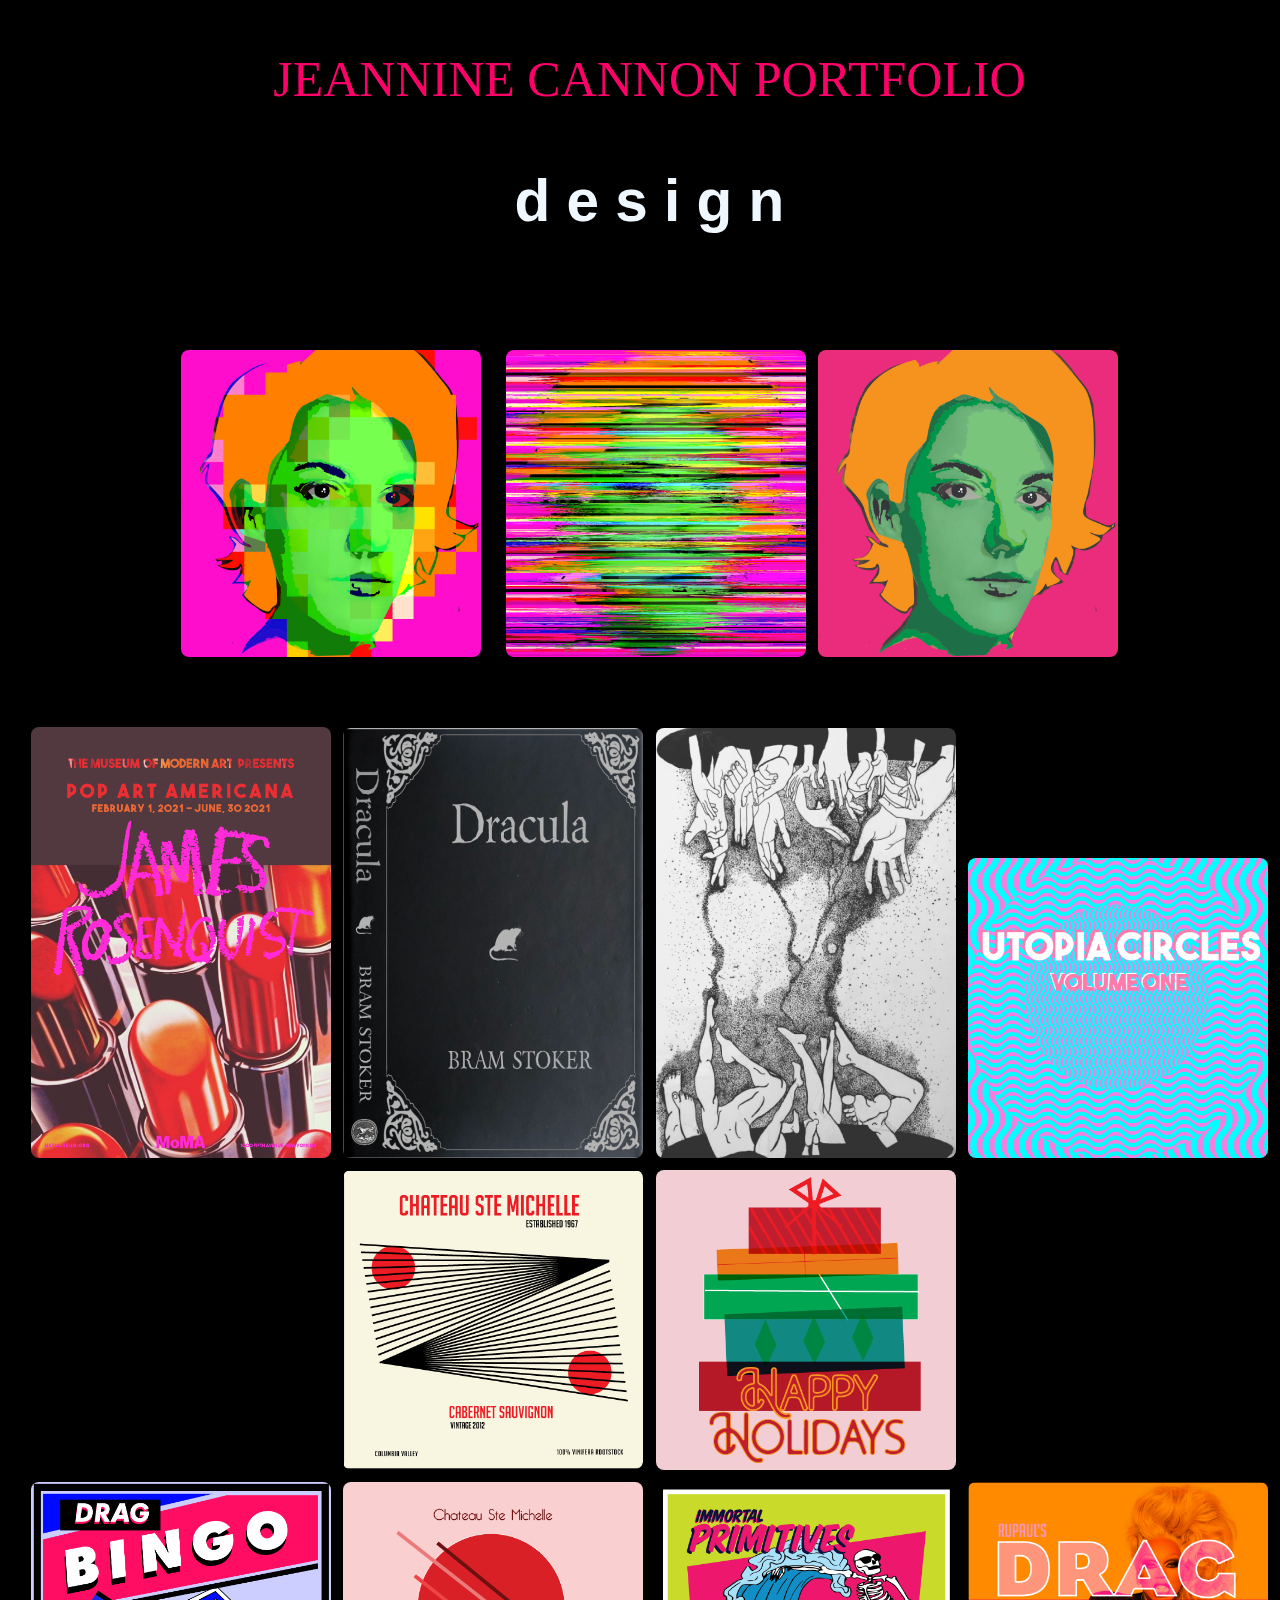
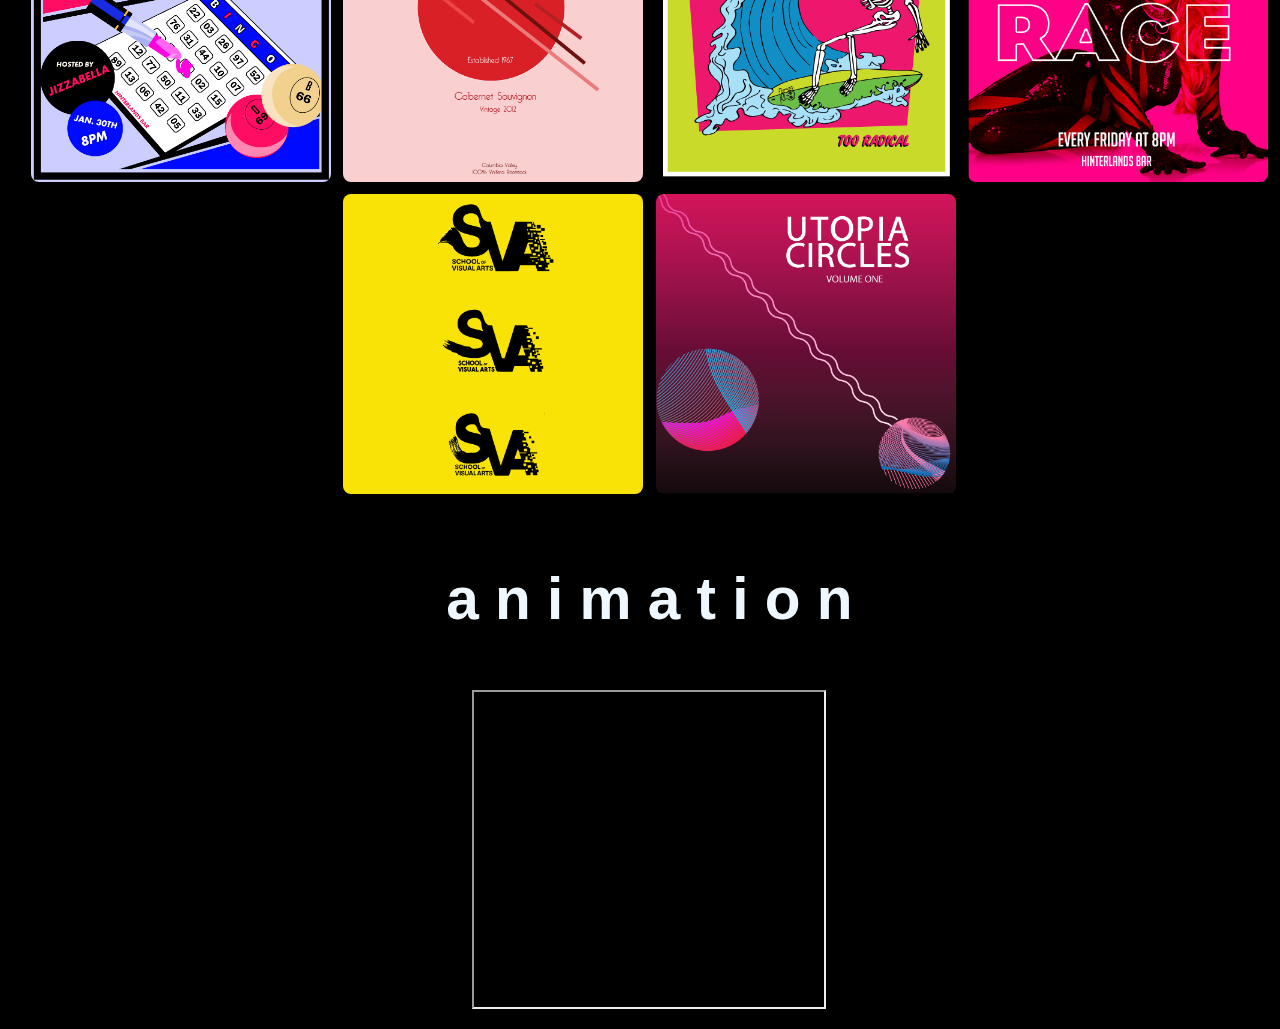
==== index.html @ 1f7f410f "Add files via upload" ====
<!DOCTYPE html>



<html>
<head>
    <title>
        JEANNINE CANNON PORTFOLIO
    </title>
    <link rel="stylesheet" type="text/css" href="style.css">
    
</head>
<body>
    
   <div id="div2"> <p>JEANNINE CANNON PORTFOLIO</p></div>
    <!-- this is a comment -->
    
<h3>d e s i g n</h3>
    <br>
        <img id="jeannineglitch" src="jeannineglitch.png" alt="Digital portrait of Jeannine">
        <img a href="https://jcannon252.github.io/finalproject/index.html"></a>
        <img id="glitch3" src="glitch3.png">
        <img id="glitch2" src="glitch2.jpg">
    <br></br>
    

        <div class="row">
            <position= absolute>
            <div class="column">
              <img src="momaposter.png" width="300px">
              <img src="dracula.png" width="300px" height="430px">
              <img src="drawing.png" width="300" height="430px">
              <img src="utopia.png" width="300px">
              <img src="wine.png" width="300px">
              <img src="holiday.png" width="300px">
            </div>
            <div class="column" width="300px">
              <img src="bingo_pinkblue.jpg" width="300px">
              <img src="wine2.png" width="300px">
              <img src="immortal.png" width="300px">
              <img src="dragrace.png" width="300px">
              <img src="sva.png" width="300px">
              <img src="utopia2.png" width="300px">


        <h3>a n i m a t i o n</h3>
              <iframe width="350" height="315" src="https://www.youtube.com/embed/A-4Ib7faAP8" title="YouTube video player" frameborder="0" allow="accelerometer; autoplay; clipboard-write; encrypted-media; gyroscope; picture-in-picture" allowfullscreen></iframe>  
             
            <iframe width="350" height="315"  src="file:///C:/Users/beugl/OneDrive/Desktop/Fall%202021/MMP%20100/animation%20code/index.html"> </iframe>
            <iframe width="350" height="315" src="https://www.youtube.com/embed/6Ei3duwKb8g" title="YouTube video player" frameborder="0" allow="accelerometer; autoplay; clipboard-write; encrypted-media; gyroscope; picture-in-picture" allowfullscreen></iframe>
            </div>
            

   

</position>
</body>


</html>
---- style.css ----
body{ 
    background-color: black; opacity: 100%;
    padding-left: .5cm;
    color: aqua; 
    font-family: serif;
    text-align: center;
    font-size: 50px;
    color: rgb(255, 0, 106);
}
h4{
    text-align: center;
    color: aliceblue;
    font-size: 50px;
    font-family:Verdana, Geneva, Tahoma, sans-serif;
    text-transform: lowercase;
    text-indent: 30cm;


}
h2{
    text-align: center;
    color: aliceblue;
    font-family: sans-serif;
    font-size: var();
    text-decoration: none;
}

h3{
    text-align: center;
    color:aliceblue;
    font-family: sans-serif;
}
#div2{
  
}
#jeannineglitch{
    width:300px;
}

#momaposter{
    width: 300px;
}
#holiday{
    width:300px;
}
#dracula{
    width: 300px;
}

#magazine{
    width: 300px;
}

#glitch2{
    width: 300px;

}
#glitch3{
    width: 300px;
}

#immortal{
    width: 300px;
}

#dragrace{
    width: 300px;
}


img {
  border-radius: 8px;
}
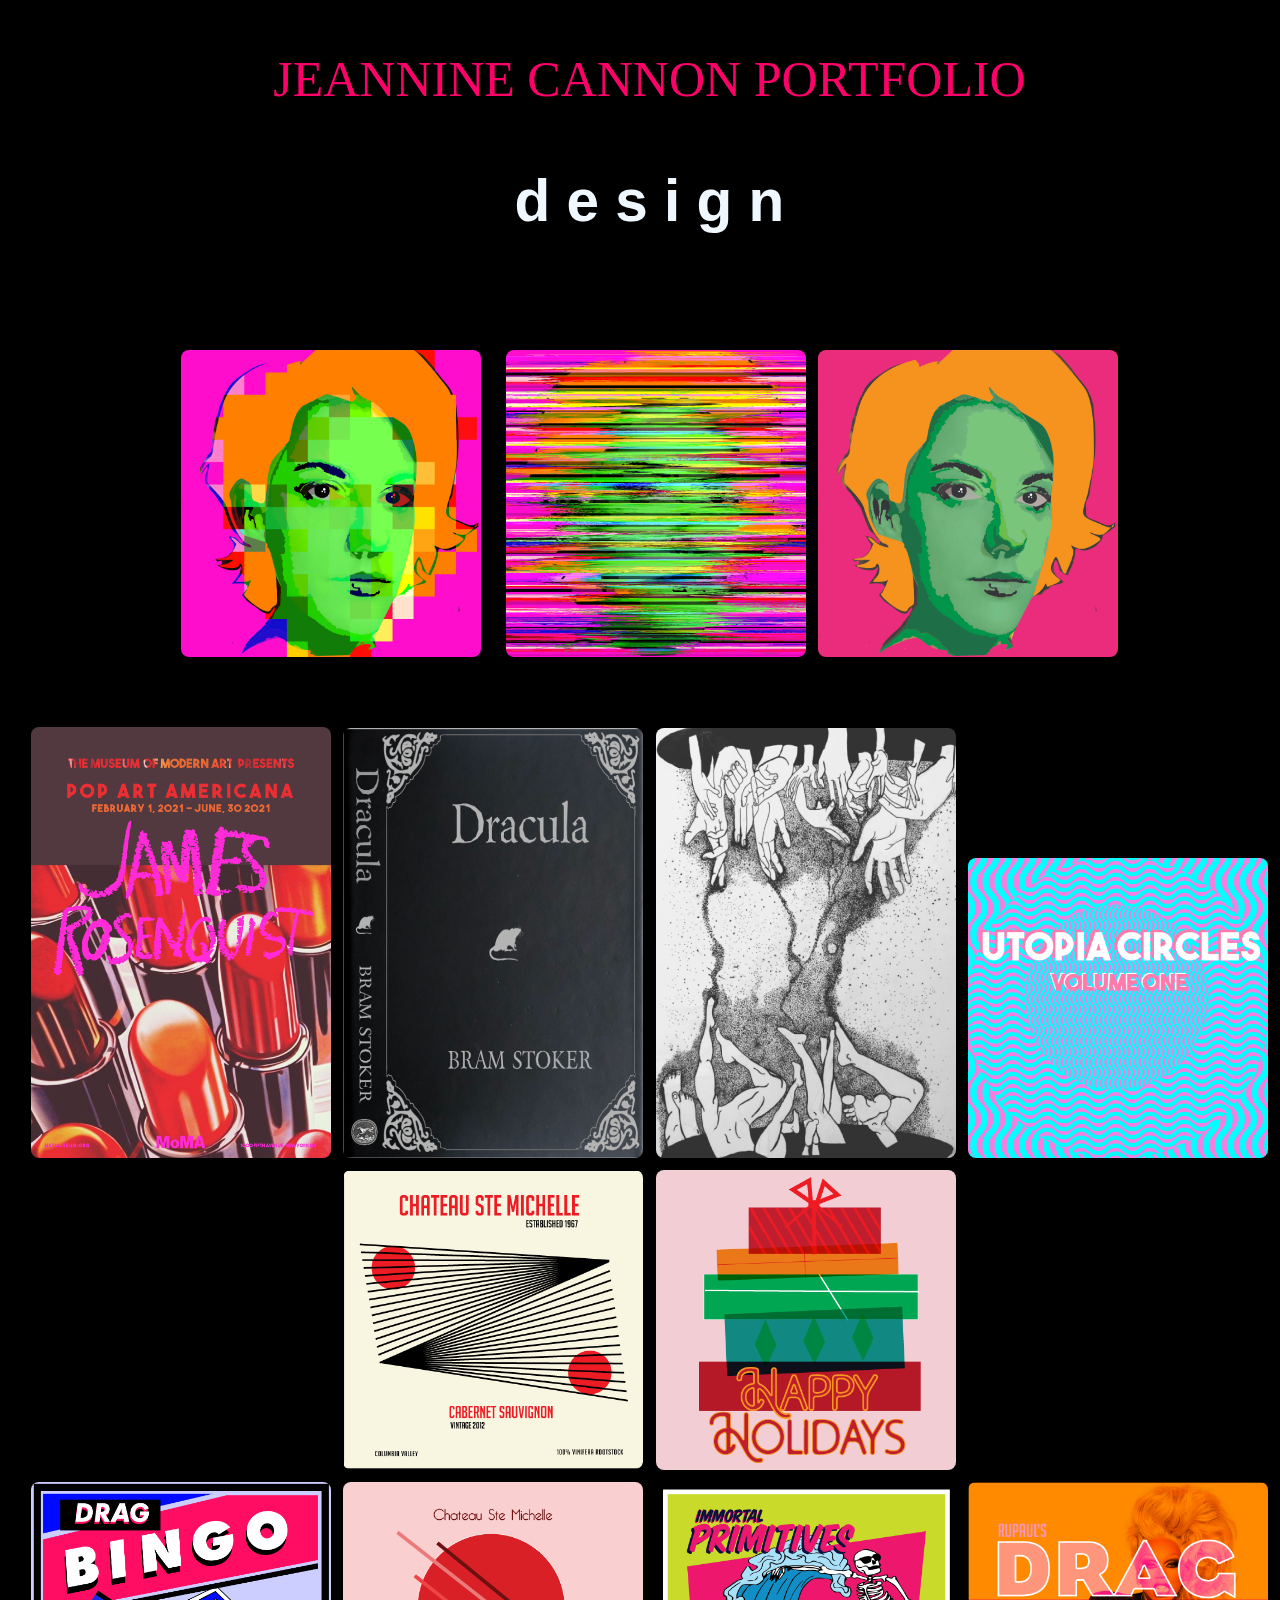
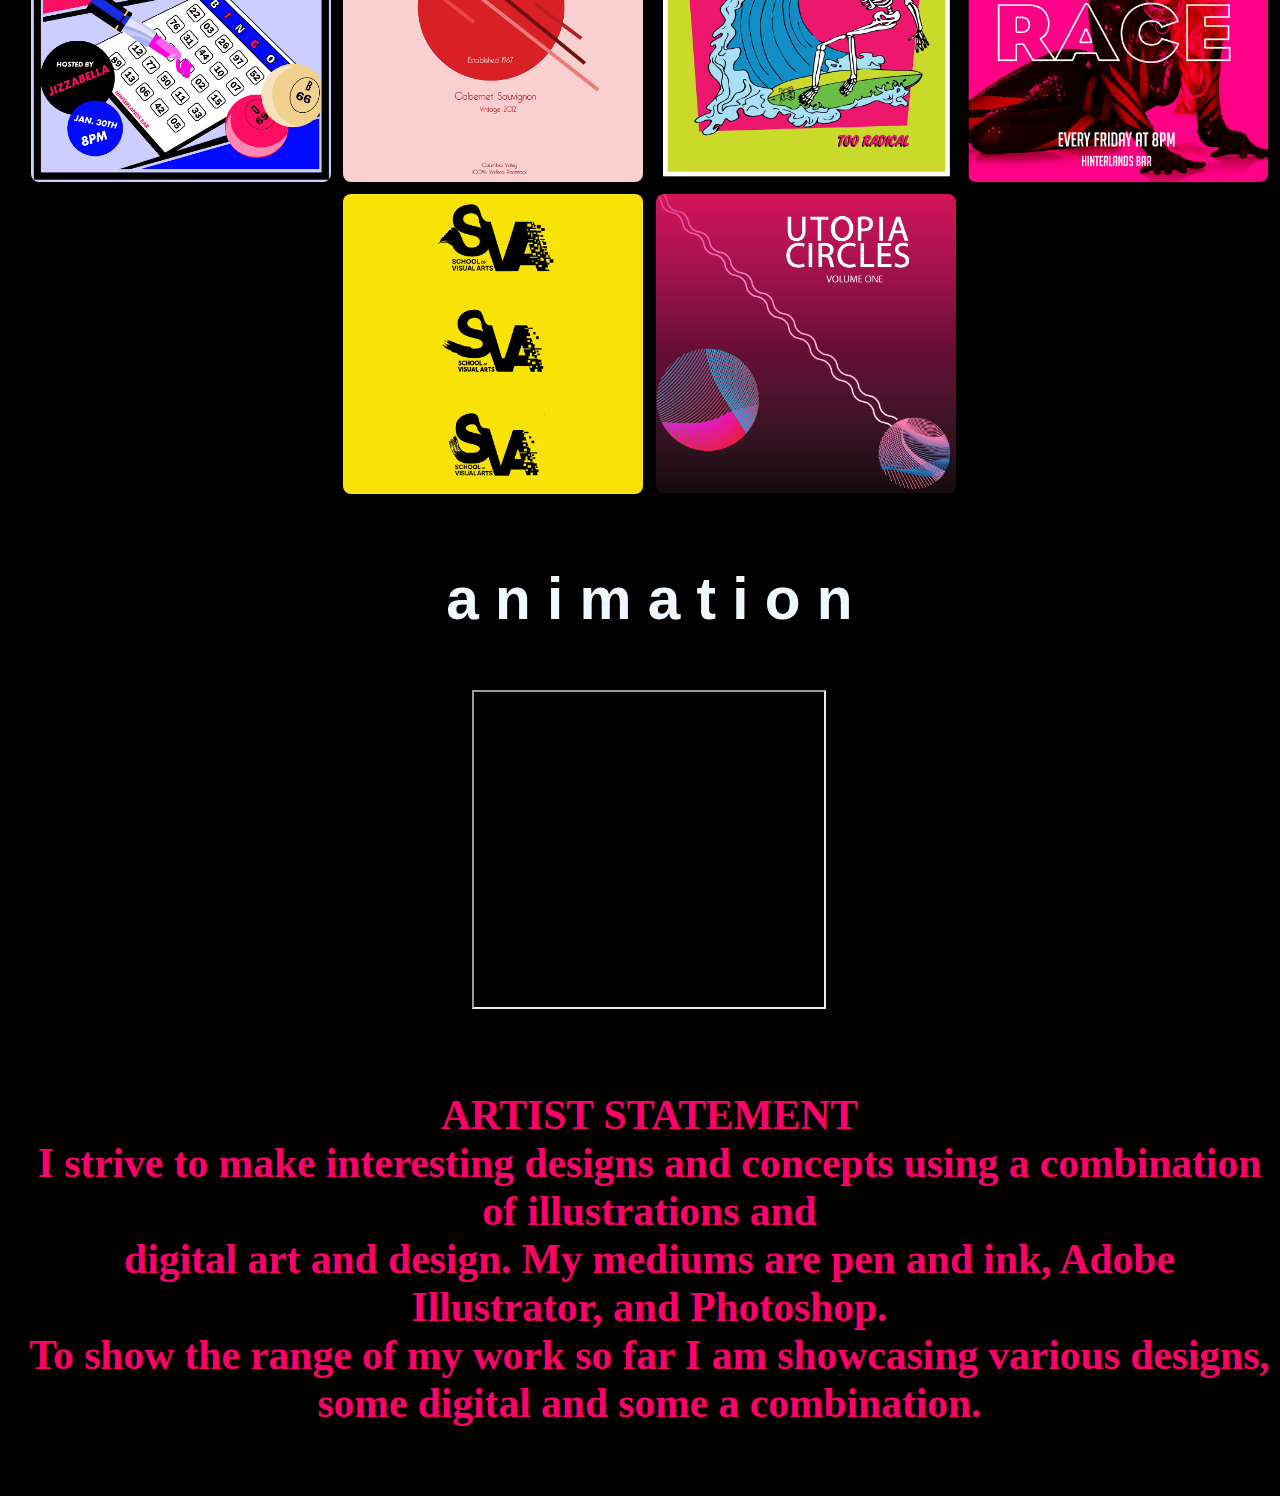
==== commit 03692e0c: "Add files via upload" ====
--- a/index.html
+++ b/index.html
@@ -13,7 +13,8 @@
 <body>
     
    <div id="div2"> <p>JEANNINE CANNON PORTFOLIO</p></div>
-    <!-- this is a comment -->
+    <!-- these images and pieces of work are place holders- to be replaced with work from
+    this semester-->
     
 <h3>d e s i g n</h3>
     <br>
@@ -52,7 +53,11 @@
             
 
    
-
+<h5>ARTIST STATEMENT<br>
+I strive to make interesting designs and concepts using a combination of illustrations and <br>digital art and design.
+My mediums are pen and ink, Adobe Illustrator, and Photoshop. <br>To show the range of my work so far I am showcasing
+various designs, some digital and some a combination.<br>
+</h5>
 </position>
 </body>
 
